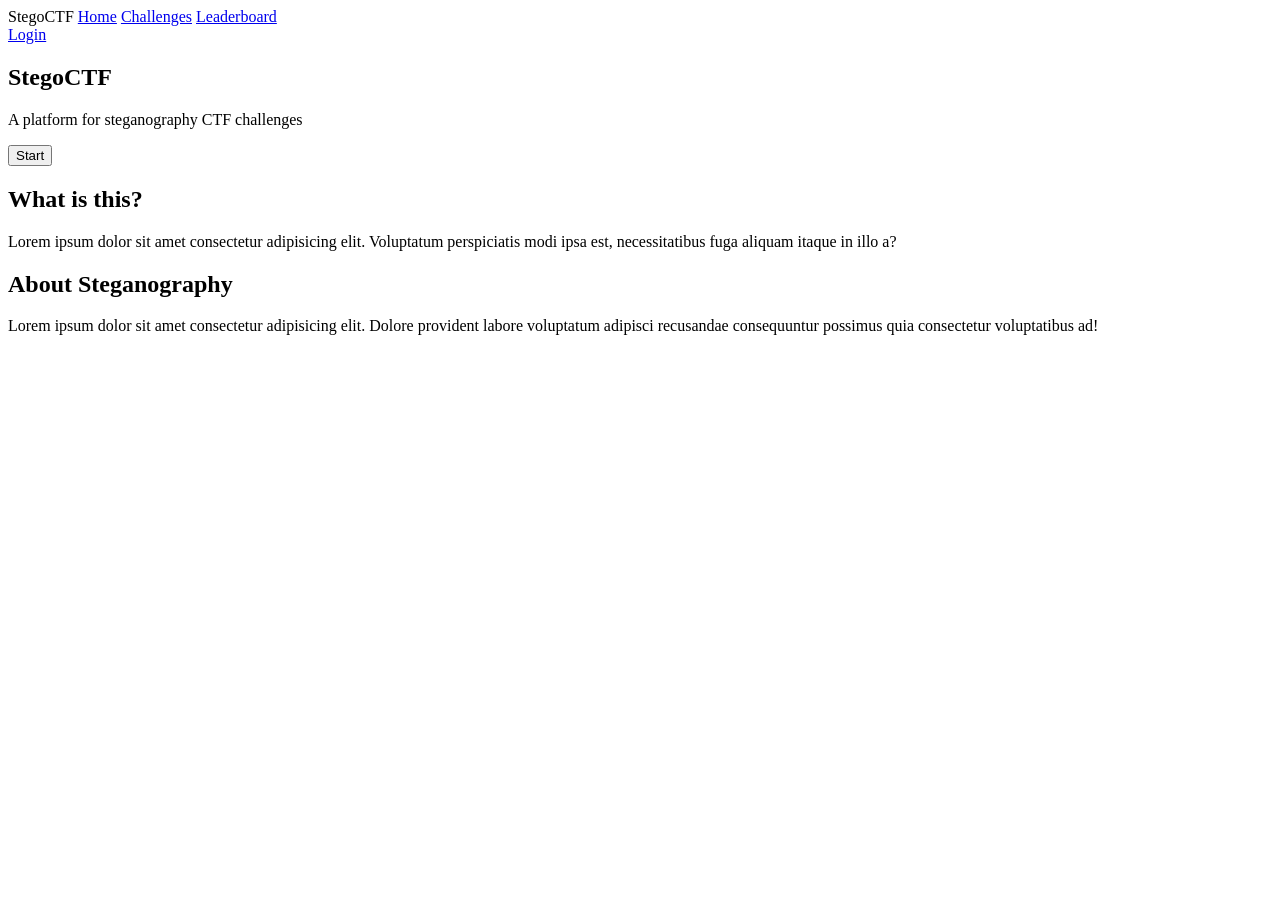
==== project/main/index.html @ b638f9da "Add index.html" ====
<!DOCTYPE html>
<html lang="en">
<head>
  <meta charset="UTF-8">
  <meta name="viewport" content="width=device-width, initial-scale=1.0">
  <title>StegoCTF</title>
  <link rel="stylesheet" href="styles.css">
</head>
<body>

  <nav class="navigation">
    <div class="nav-left">
      <span class="logo">StegoCTF</span>
      <a href="#">Home</a>
      <a href="#">Challenges</a>
      <a href="#">Leaderboard</a>
    </div>
    <div class="nav-right">
      <a href="#">Login</a>
    </div>
  </nav>
  <section class="intro">
    <h1>StegoCTF</h1>
    <p class="subtitle">A platform for steganography CTF challenges</p>
    <button class="btn">Start</button>
  </section>
  <section class="content">
    <h2>What is this?</h2>
    <p>Lorem ipsum dolor sit amet consectetur adipisicing elit. Voluptatum perspiciatis modi ipsa est, necessitatibus fuga aliquam itaque in illo a?</p>
    <h2>About Steganography</h2>
    <p>Lorem ipsum dolor sit amet consectetur adipisicing elit. Dolore provident labore voluptatum adipisci recusandae consequuntur possimus quia consectetur voluptatibus ad!</p>
  </section>

</body>
</html>
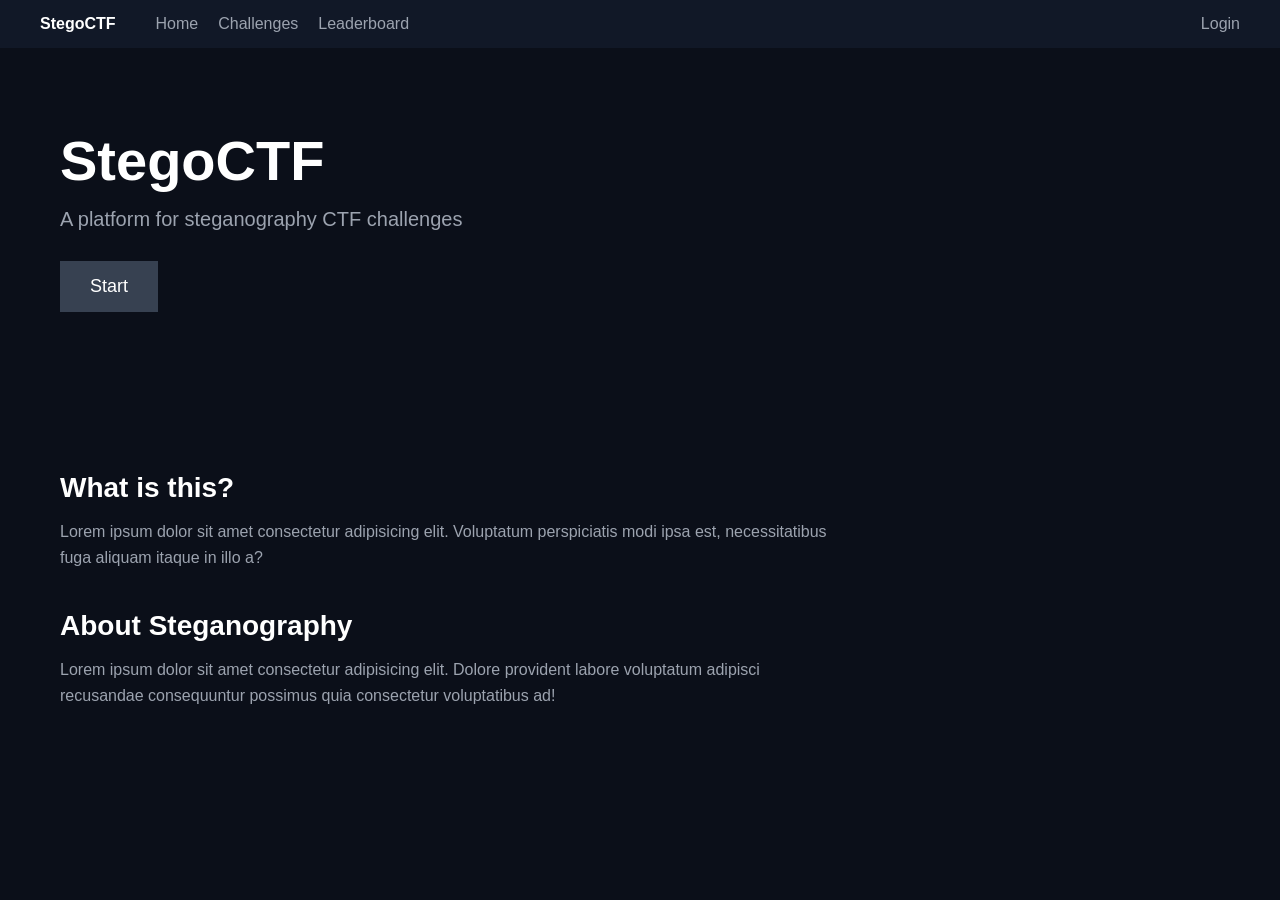
==== commit 2951193e: "Modify CSS path" ====
--- a/project/main/index.html
+++ b/project/main/index.html
@@ -4,7 +4,7 @@
   <meta charset="UTF-8">
   <meta name="viewport" content="width=device-width, initial-scale=1.0">
   <title>StegoCTF</title>
-  <link rel="stylesheet" href="styles.css">
+  <link rel="stylesheet" href="css/style.css">
 </head>
 <body>
 
--- a/project/main/css/style.css
+++ b/project/main/css/style.css
@@ -0,0 +1,95 @@
+:root {
+  
+}
+
+* {
+  margin: 0;
+  padding: 0;
+  box-sizing: border-box;
+}
+
+body {
+  background-color: #0b0f19;
+  color: #d1d5db;
+  font-family: Arial, sans-serif;
+}
+
+.navigation {
+  display: flex;
+  justify-content: space-between;
+  align-items: center;
+  padding: 15px 40px;
+  background-color: #111827;
+}
+
+.navigation a {
+  color: #9ca3af;
+  text-decoration: none;
+  margin-left: 20px;
+  font-size: 16px;
+}
+
+.navigation a:hover {
+  color: white;
+}
+
+.logo {
+  color: white;
+  font-weight: bold;
+  margin-right: 20px;
+}
+
+.nav-left {
+  display: flex;
+  align-items: center;
+}
+
+.nav-right a {
+  margin-left: 0;
+}
+
+.intro {
+  padding: 80px 60px;
+}
+
+.intro h1 {
+  font-size: 56px;
+  color: white;
+  margin-bottom: 15px;
+}
+
+.subtitle {
+  font-size: 20px;
+  color: #9ca3af;
+  margin-bottom: 30px;
+}
+
+.btn {
+  background-color: #374151;
+  color: white;
+  border: none;
+  padding: 15px 30px;
+  font-size: 18px;
+  cursor: pointer;
+}
+
+.btn:hover {
+  background-color: #4b5563;
+}
+
+.content {
+  padding: 40px 60px;
+  max-width: 900px;
+}
+
+.content h2 {
+  font-size: 28px;
+  color: white;
+  margin-top: 40px;
+  margin-bottom: 15px;
+}
+
+.content p {
+  color: #9ca3af;
+  line-height: 1.6;
+}
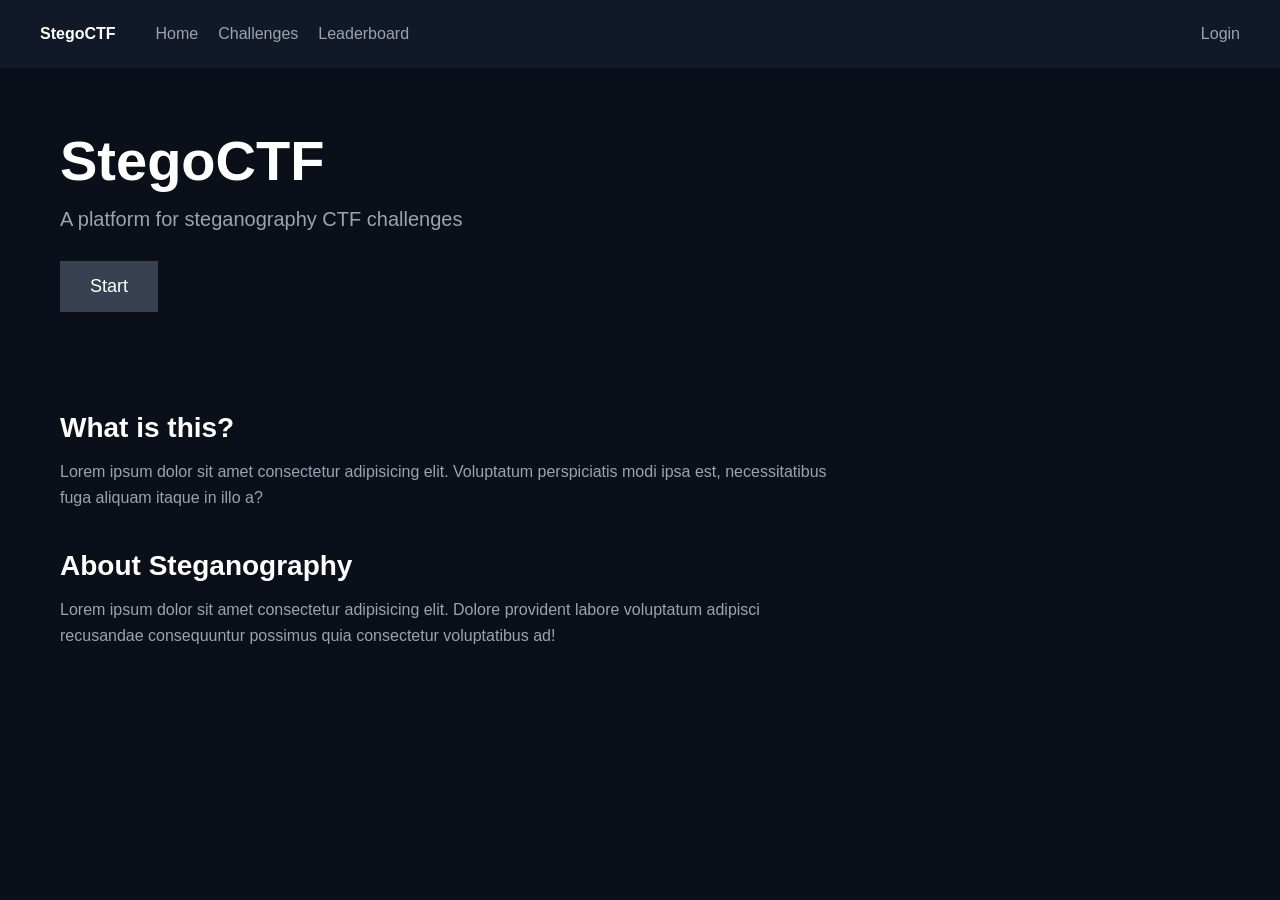
==== commit 7f78e7a4: "Add pages" ====
--- a/project/main/index.html
+++ b/project/main/index.html
@@ -12,13 +12,14 @@
     <div class="nav-left">
       <span class="logo">StegoCTF</span>
       <a href="#">Home</a>
-      <a href="#">Challenges</a>
-      <a href="#">Leaderboard</a>
+      <a href="./pages/challenges.html">Challenges</a>
+      <a href="./pages/leaderboard.html">Leaderboard</a>
     </div>
     <div class="nav-right">
-      <a href="#">Login</a>
+      <a href="./pages/login.html">Login</a>
     </div>
   </nav>
+
   <section class="intro">
     <h1>StegoCTF</h1>
     <p class="subtitle">A platform for steganography CTF challenges</p>
--- a/project/main/css/style.css
+++ b/project/main/css/style.css
@@ -1,5 +1,4 @@
 :root {
-  
 }
 
 * {
@@ -18,7 +17,7 @@
   display: flex;
   justify-content: space-between;
   align-items: center;
-  padding: 15px 40px;
+  padding: 25px 40px;
   background-color: #111827;
 }
 
@@ -49,7 +48,7 @@
 }
 
 .intro {
-  padding: 80px 60px;
+  padding: 60px 60px;
 }
 
 .intro h1 {
@@ -78,7 +77,7 @@
 }
 
 .content {
-  padding: 40px 60px;
+  padding: 0px 60px;
   max-width: 900px;
 }
 
@@ -93,3 +92,53 @@
   color: #9ca3af;
   line-height: 1.6;
 }
+
+.login-container {
+  display: flex;
+  flex-direction: column;
+  align-items: center;
+  justify-content: center;
+  height: 80vh;
+}
+
+.login-container h1 {
+  color: white;
+  font-size: 48px;
+  margin-bottom: 40px;
+}
+
+.login-form {
+  width: 400px;
+  display: flex;
+  flex-direction: column;
+}
+
+.login-form label {
+  color: white;
+  margin-bottom: 8px;
+  font-size: 18px;
+}
+
+.login-form input {
+  background-color: #0f1a2b;
+  border: 1px solid #1f2937;
+  padding: 14px;
+  margin-bottom: 25px;
+  color: white;
+  font-size: 16px;
+}
+
+.login-form input:focus {
+  outline: none;
+  border-color: #374151;
+}
+
+.login-form .btn {
+  width: 100%;
+  background-color: #3f4b5f;
+}
+
+.login-form .btn:hover {
+  background-color: #566174;
+}
+
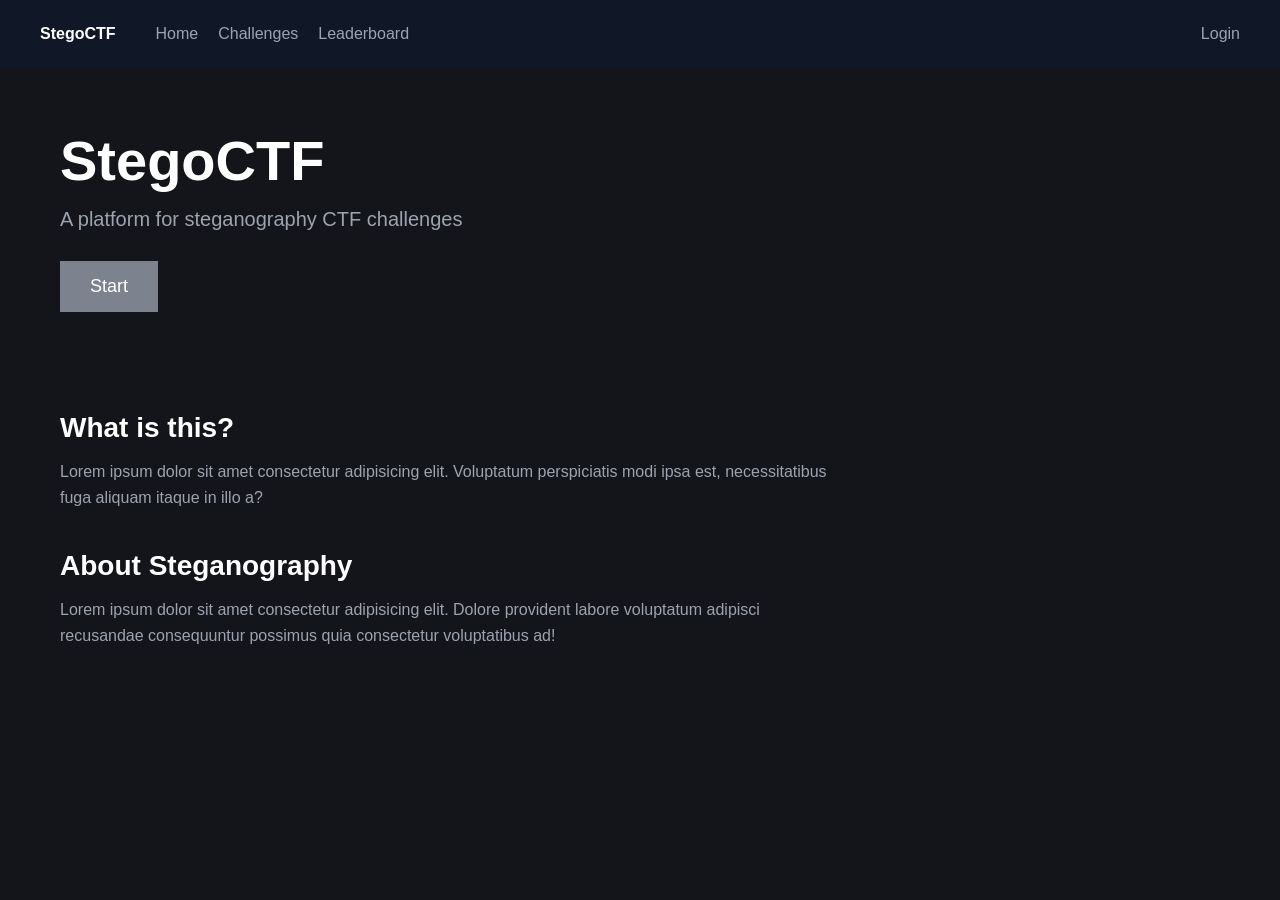
==== commit 7142b0dc: "Modify CSS structure" ====
--- a/project/main/index.html
+++ b/project/main/index.html
@@ -4,18 +4,21 @@
   <meta charset="UTF-8">
   <meta name="viewport" content="width=device-width, initial-scale=1.0">
   <title>StegoCTF</title>
-  <link rel="stylesheet" href="css/style.css">
+  <link rel="preconnect" href="https://rsms.me/">
+  <link rel="stylesheet" href="https://rsms.me/inter/inter.css">
+  <link rel="stylesheet" href="css/global.css">
+  <link rel="stylesheet" href="css/home.css">
 </head>
 <body>
 
-  <nav class="navigation">
-    <div class="nav-left">
-      <span class="logo">StegoCTF</span>
+  <nav id="navigation">
+    <div id="nav-left">
+      <span id="logo">StegoCTF</span>
       <a href="#">Home</a>
       <a href="./pages/challenges.html">Challenges</a>
       <a href="./pages/leaderboard.html">Leaderboard</a>
     </div>
-    <div class="nav-right">
+    <div id="nav-right">
       <a href="./pages/login.html">Login</a>
     </div>
   </nav>
@@ -23,7 +26,7 @@
   <section class="intro">
     <h1>StegoCTF</h1>
     <p class="subtitle">A platform for steganography CTF challenges</p>
-    <button class="btn">Start</button>
+    <button class="btn"><a href="pages/login.html">Start</a></button>
   </section>
   <section class="content">
     <h2>What is this?</h2>
--- a/project/main/css/global.css
+++ b/project/main/css/global.css
@@ -0,0 +1,94 @@
+:root {
+  --color-bg-primary: #14151A;
+  --color-bg-secondary: #101828;
+  --color-bg-ternary: #1e2939;
+  --color-text-primary: #9ca3af;
+  --color-text-secondary: #ffffff;
+  --color-button-primary: #7c838e;
+  --color-button-secondary: #60666f;
+  --color-green: #4ade80;
+  --color-red: #f87171;
+  --color-hyperlink: aqua;
+  font-family: Inter, sans-serif;
+  font-feature-settings: 'liga' 1, 'calt' 1; /* fix for Chrome */
+}
+@supports (font-variation-settings: normal) {
+  :root { font-family: InterVariable, sans-serif; }
+}
+
+* {
+  margin: 0;
+  padding: 0;
+  box-sizing: border-box;
+}
+
+body {
+  background-color: var(--color-bg-primary);
+  color: var(--color-text-primary);
+}
+
+h1, h2, h3, label, input {
+  color: var(--color-text-secondary);
+}
+
+h1 {
+  font-size: 48px;
+  margin-bottom: 40px;
+}
+
+#navigation {
+  display: flex;
+  justify-content: space-between;
+  align-items: center;
+  padding: 25px 40px;
+  background-color: var(--color-bg-secondary);
+  z-index: 100;
+}
+
+#navigation a {
+  color: var(--color-button);
+  text-decoration: none;
+  margin-left: 20px;
+  font-size: 16px;
+}
+
+#navigation a:hover {
+  color: var(--color-text-secondary);
+}
+
+#logo {
+  color: var(--color-text-secondary);
+  font-weight: bold;
+  margin-right: 20px;
+}
+
+#nav-left {
+  display: flex;
+  align-items: center;
+}
+
+#nav-right a {
+  margin-left: 0;
+}
+
+.intro {
+  padding: 60px 60px;
+}
+
+.btn {
+  background-color: var(--color-button-primary);
+  color: var(--color-text-secondary);
+  border: none;
+  padding: 15px 30px;
+  font-size: 18px;
+  cursor: pointer;
+}
+
+.btn:hover {
+  background-color: var(--color-button-secondary);
+}
+
+.btn a {
+  color: var(--color-text-secondary);
+  text-decoration: none;
+}
--- a/project/main/css/home.css
+++ b/project/main/css/home.css
@@ -0,0 +1,42 @@
+@import 'global.css';
+
+.intro h1 {
+  font-size: 56px;
+  margin-bottom: 15px;
+}
+
+.subtitle {
+  font-size: 20px;
+  color: var(--color-text-primary);
+  margin-bottom: 30px;
+}
+
+.btn {
+  background-color: var(--color-button-primary);
+  color: var(--color-text-secondary);
+  border: none;
+  padding: 15px 30px;
+  font-size: 18px;
+  cursor: pointer;
+}
+
+.btn:hover {
+  background-color: var(--color-button-secondary);
+}
+
+.content {
+  padding: 0 60px;
+  max-width: 900px;
+}
+
+.content h2 {
+  font-size: 28px;
+  color: var(--color-text-secondary);
+  margin-top: 40px;
+  margin-bottom: 15px;
+}
+
+.content p {
+  color: var(--color-text-primary);
+  line-height: 1.6;
+}
